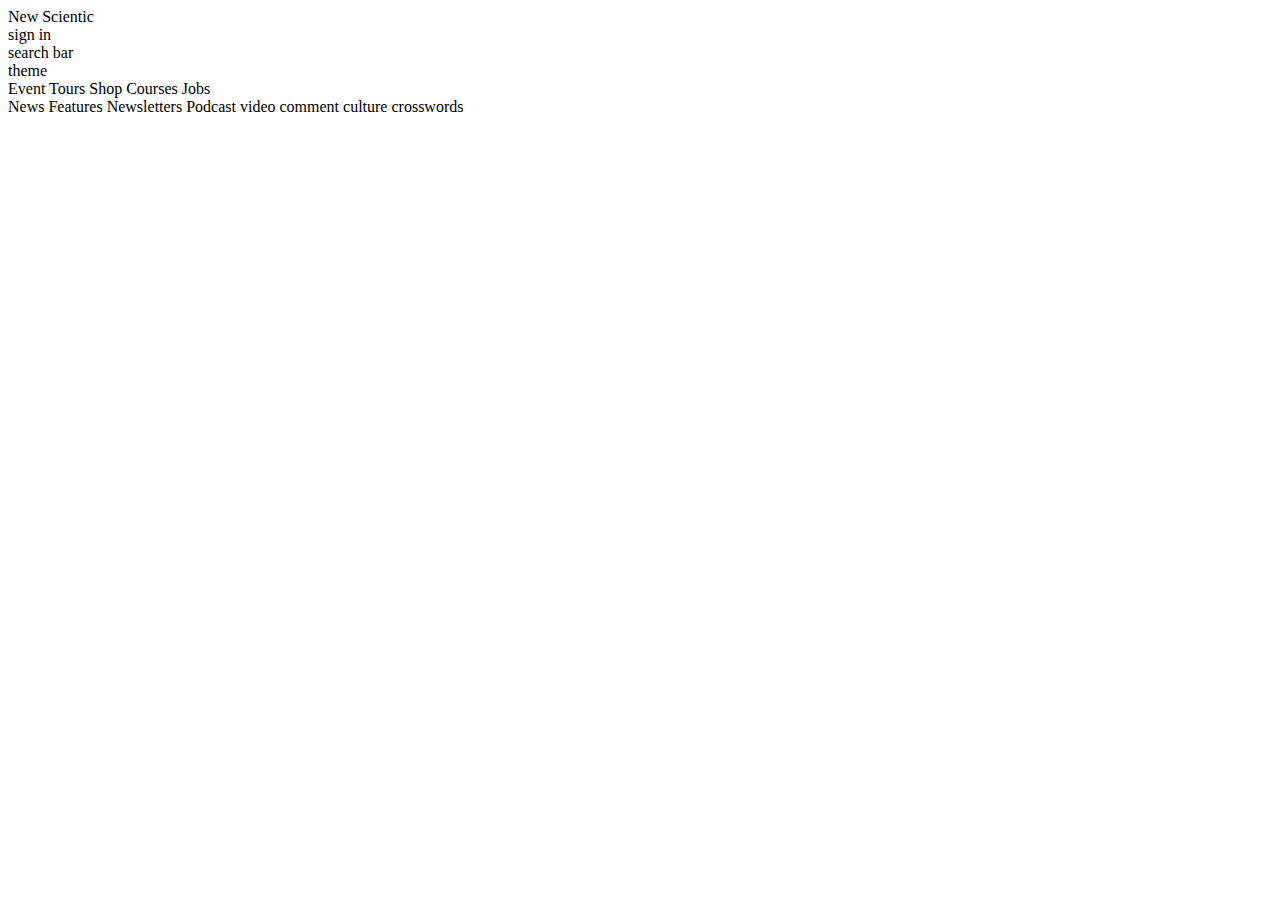
==== week 1 day 3 project/index.html @ d0fafc38 "creation of a new folder" ====
<!DOCTYPE html>
<html lang="en">
<head>
    <meta charset="UTF-8">
    <meta name="viewport" content="width=device-width, initial-scale=1.0">
    <title>Document</title>
</head>
<body>
    <header>
        <div class="header-first-line">
            <div>New Scientic</div>
            <div>sign in</div>
            <div>search bar</div>
            <div>theme</div>
            <div>
                <div>
                    <a>Event</a>
                    <a>Tours</a>
                    <a>Shop</a>
                    <a>Courses</a>
                    <a>Jobs</a>
                </div>
            </div>
        </div>
        <div class="Explore-section">
            <a>News</a>
            <a>Features</a>
            <a>Newsletters</a>
            <a>Podcast</a>
            <a>video</a>
            <a>comment</a>
            <a>culture</a>
            <a>crosswords</a>
        </div>
    </header>
</body>
</html>
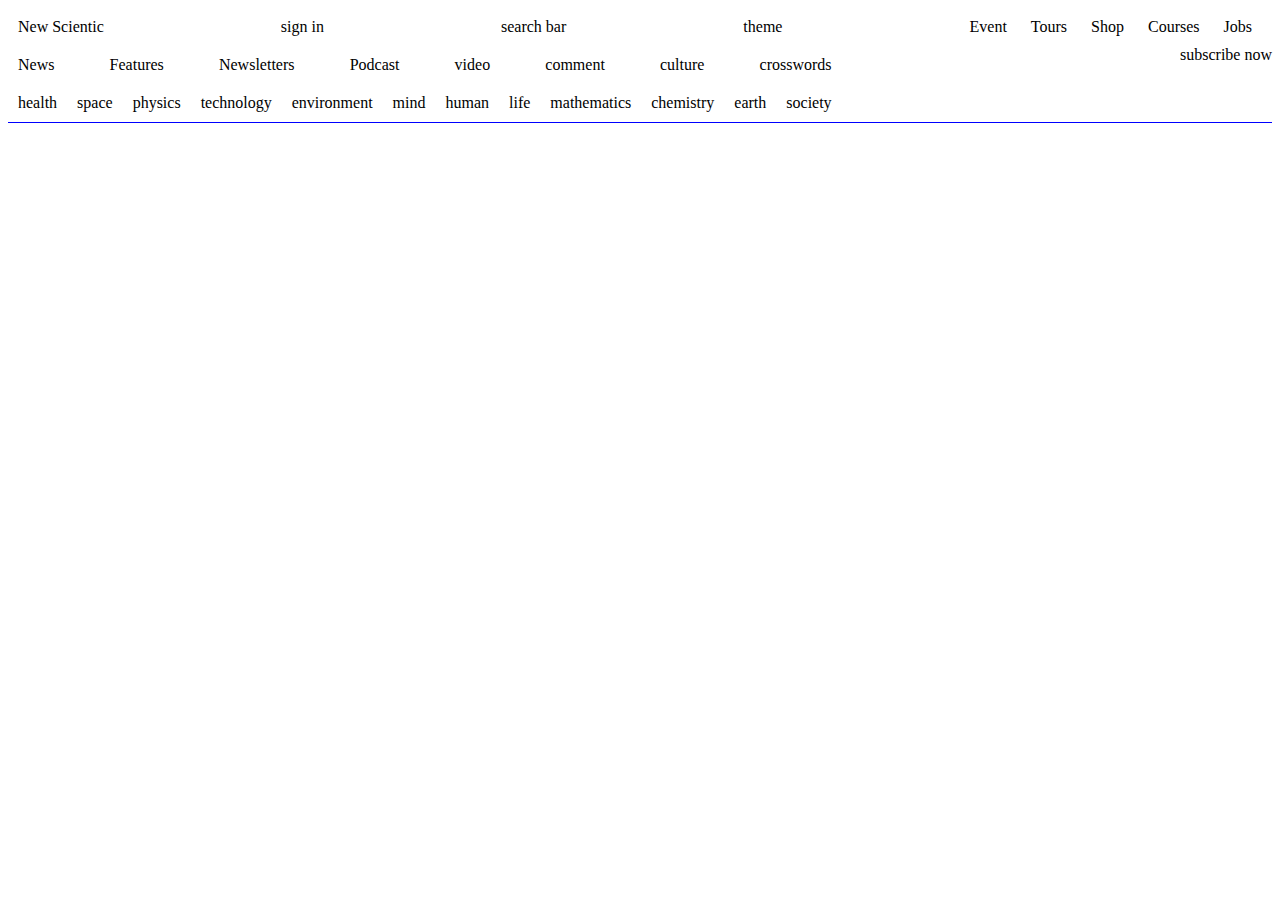
==== commit 15d41d7d: "updated the header" ====
--- a/week 1 day 3 project/index.html
+++ b/week 1 day 3 project/index.html
@@ -3,15 +3,16 @@
 <head>
     <meta charset="UTF-8">
     <meta name="viewport" content="width=device-width, initial-scale=1.0">
-    <title>Document</title>
+    <title>NEW SCIENTIST</title>
+    <link rel="stylesheet" href="NewYork.css">
 </head>
 <body>
     <header>
         <div class="header-first-line">
-            <div>New Scientic</div>
-            <div>sign in</div>
-            <div>search bar</div>
-            <div>theme</div>
+            <div class="new-scientic">New Scientic</div>
+            <div class="sign-in">sign in</div>
+            <div class="search-bar">search bar</div>
+            <div class="theme">theme</div>
             <div>
                 <div>
                     <a>Event</a>
@@ -22,7 +23,9 @@
                 </div>
             </div>
         </div>
-        <div class="Explore-section">
+        <div class="three-header">
+            <div class="section-topic">
+                <div class="explore-section">
             <a>News</a>
             <a>Features</a>
             <a>Newsletters</a>
@@ -31,6 +34,23 @@
             <a>comment</a>
             <a>culture</a>
             <a>crosswords</a>
+                </div>
+                <div class="explore-topic">
+            <a>health</a>
+            <a>space</a>
+            <a>physics</a>
+            <a>technology</a>
+            <a>environment</a>
+            <a>mind</a>
+            <a>human</a>
+            <a>life</a>
+            <a>mathematics</a>
+            <a>chemistry</a>
+            <a>earth</a>
+            <a>society</a>
+                </div>
+            </div>    
+            <div class="subscribe-button">subscribe now</div>
         </div>
     </header>
 </body>
--- a/week 1 day 3 project/NewYork.css
+++ b/week 1 day 3 project/NewYork.css
@@ -0,0 +1,29 @@
+header{
+    border-bottom: 1px solid;
+    border-color: blue;
+}
+
+a{
+    padding: 10px;
+}
+
+.header-first-line{
+    display: flex;
+    justify-content: space-between;
+    padding: 10px;
+}
+
+.explore-section{
+    display: flex;
+    justify-content: space-between;
+}
+
+.explore-topic{
+    display: flex;
+    justify-content: space-between;
+}
+
+.three-header{
+    display: flex;
+    justify-content: space-between;
+}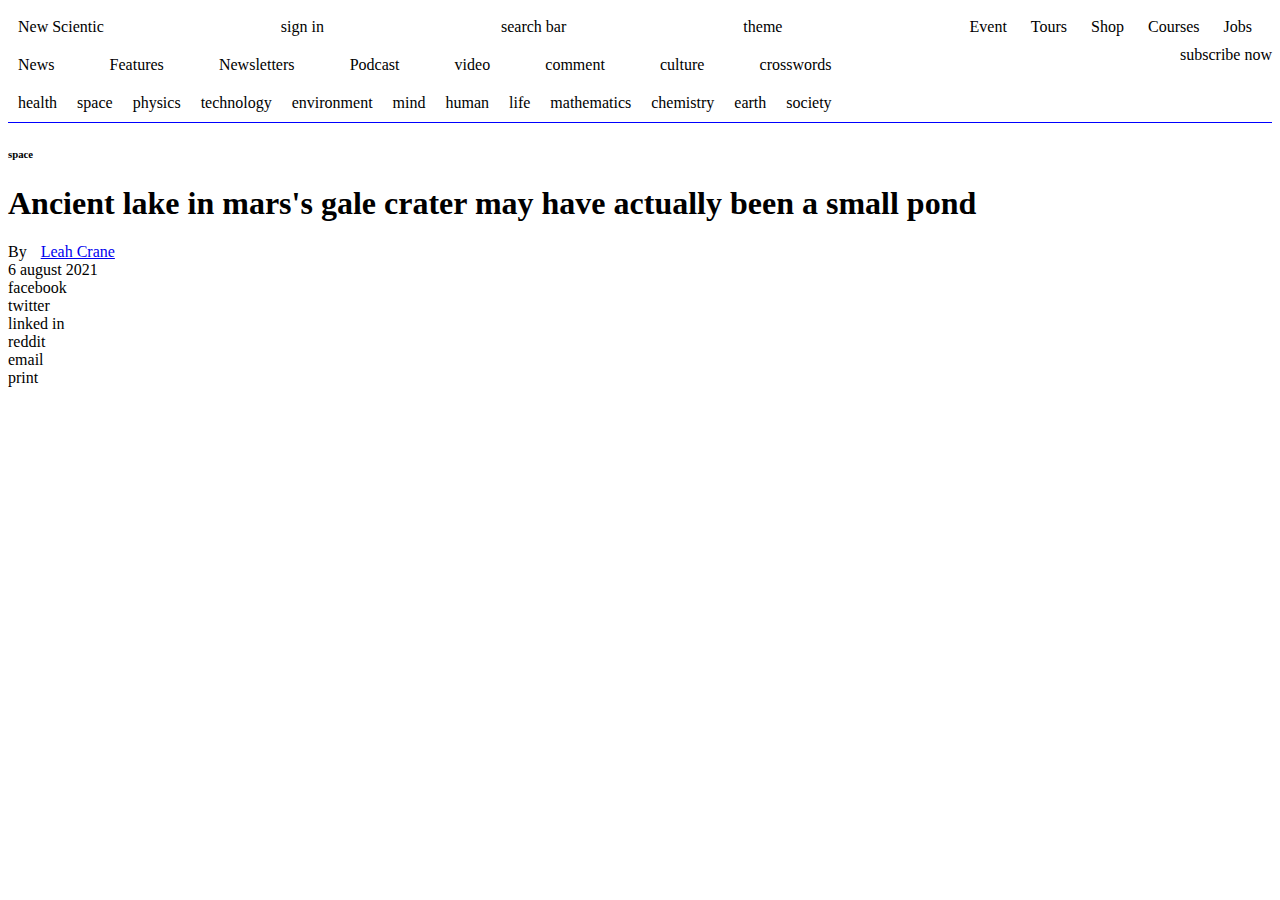
==== commit f148c793: "started building the main body of the page, also added a picture" ====
--- a/week 1 day 3 project/index.html
+++ b/week 1 day 3 project/index.html
@@ -53,5 +53,19 @@
             <div class="subscribe-button">subscribe now</div>
         </div>
     </header>
+    <div class="main-body">
+        <h6>space</h6>
+        <h1>Ancient lake in mars's gale crater may have actually been a small pond</h1>
+        <div>By <a href="#">Leah Crane</a></div>
+        <div>6 august 2021</div>
+        <div>
+            <div>facebook</div>
+            <div>twitter</div>
+            <div>linked in</div>
+            <div>reddit</div>
+            <div>email</div>
+            <div>print</div>
+        </div>
+    </div>
 </body>
 </html>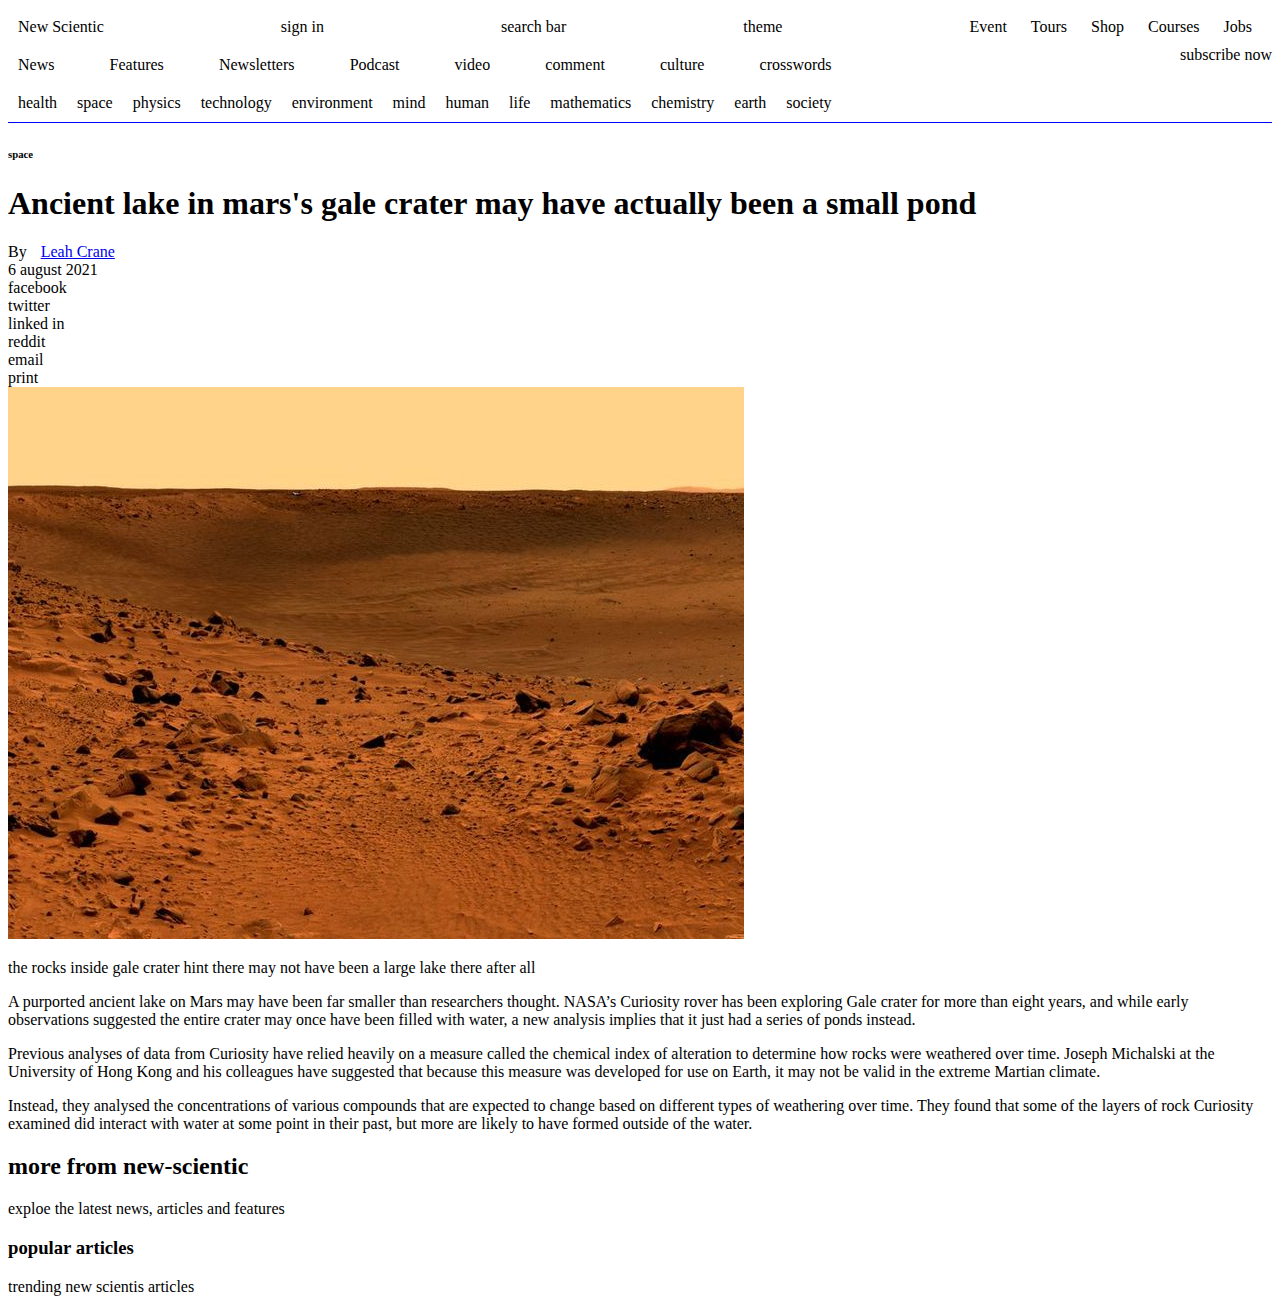
==== commit 218f2601: "Update index.html" ====
--- a/week 1 day 3 project/index.html
+++ b/week 1 day 3 project/index.html
@@ -66,6 +66,61 @@
             <div>email</div>
             <div>print</div>
         </div>
+        <img src="mars.jpeg" alt="a picture of mars">
+        <p>the rocks inside gale crater hint there may not have been a large lake there after all</p>
+        <p>A purported ancient lake on Mars may have been far smaller
+         than researchers thought. NASA’s Curiosity rover has been 
+         exploring Gale crater for more than eight years, and while early 
+         observations suggested the entire crater may once have been filled
+         with water, a new analysis implies that it just had a series of 
+         ponds instead.
+        </p>     
+
+        <p>Previous analyses of data from Curiosity have relied heavily 
+            on a measure called the chemical index of alteration to determine 
+            how rocks were weathered over time. Joseph Michalski at the 
+            University of Hong Kong and his colleagues have suggested that 
+            because this measure was developed for use on Earth, it may not be 
+            valid in the extreme Martian climate.
+        </p>    
+            
+        <p>Instead, they analysed the concentrations of various compounds 
+            that are expected to change based on different types of weathering 
+            over time. They found that some of the layers of rock Curiosity 
+            examined did interact with water at some point in their past, 
+            but more are likely to have formed outside of the water.
+        </p>    
     </div>
+    <div class="second-body">
+        <h2>more from new-scientic</h2>
+        <p>exploe the latest news, articles and features</p>
+        <div class="the-four-divs">
+            <div></div>
+            <div></div>
+            <div></div>
+            <div></div>
+        </div>
+    </div>
+    <div class="third-body">
+        <div class="third-body-head">
+            <h3>popular articles</h3>
+            <p>trending new scientis articles</p>
+        </div>
+        <div class="the-ten-section">
+            <div></div>
+            <div></div>
+            <div></div>
+            <div></div>
+            <div></div>
+            <div></div>
+            <div></div>
+            <div></div>
+            <div></div>
+            <div></div>
+        </div>
+    </div>
+    <footer>
+        
+    </footer>
 </body>
 </html>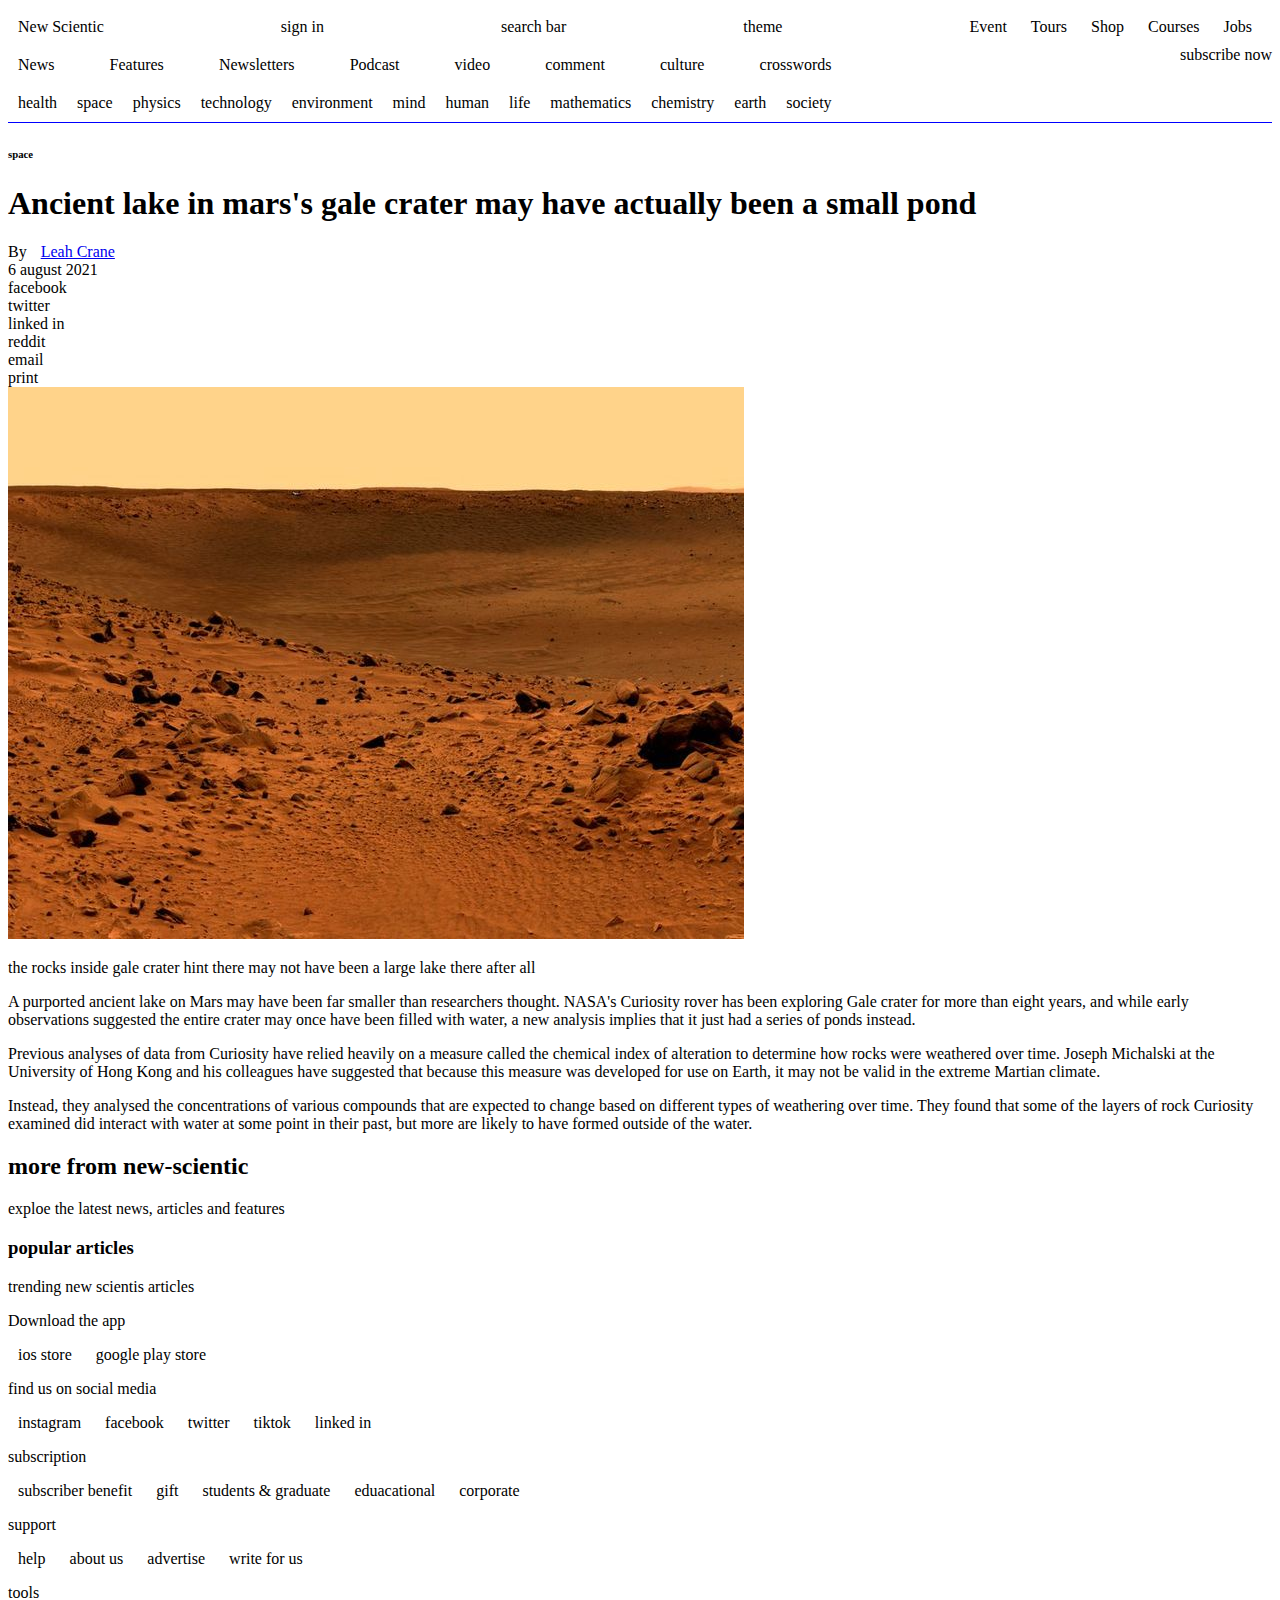
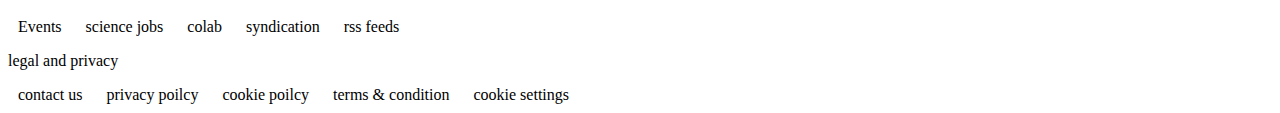
==== commit f506e212: "updated the footer" ====
--- a/week 1 day 3 project/index.html
+++ b/week 1 day 3 project/index.html
@@ -69,7 +69,7 @@
         <img src="mars.jpeg" alt="a picture of mars">
         <p>the rocks inside gale crater hint there may not have been a large lake there after all</p>
         <p>A purported ancient lake on Mars may have been far smaller
-         than researchers thought. NASA’s Curiosity rover has been 
+         than researchers thought. NASA's Curiosity rover has been 
          exploring Gale crater for more than eight years, and while early 
          observations suggested the entire crater may once have been filled
          with water, a new analysis implies that it just had a series of 
@@ -120,7 +120,52 @@
         </div>
     </div>
     <footer>
-        
+        <div class="footer-body">
+            <div class="download">
+                <p>Download the app</p>
+                <a>ios store</a>
+                <a>google play store</a>
+            </div>
+            <div class="social">
+                <p>find us on social media</p>
+                <a>instagram</a>
+                <a>facebook</a>
+                <a>twitter</a>
+                <a>tiktok</a>
+                <a>linked in</a>
+            </div>
+            <div class="subscribe">
+                <P>subscription</P>
+                <a>subscriber benefit</a>
+                <a>gift</a>
+                <a>students & graduate</a>
+                <a>eduacational</a>
+                <a>corporate</a>
+            </div>
+            <div class="support">
+                <p>support</p>
+                <a>help</a>
+                <a>about us</a>
+                <a>advertise</a>
+                <a>write for us</a>
+            </div>
+            <div class="tools">
+                <p>tools</p>
+                <a>Events</a>
+                <a>science jobs</a>
+                <a>colab</a>
+                <a>syndication</a>
+                <a>rss feeds</a>
+            </div>
+            <div class="legal-and-privacy">
+                <p>legal and privacy</p>
+                <a>contact us</a>
+                <a>privacy poilcy</a>
+                <a>cookie poilcy</a>
+                <a>terms & condition</a>
+                <a>cookie settings</a>
+            </div>
+        </div>
     </footer>
 </body>
 </html>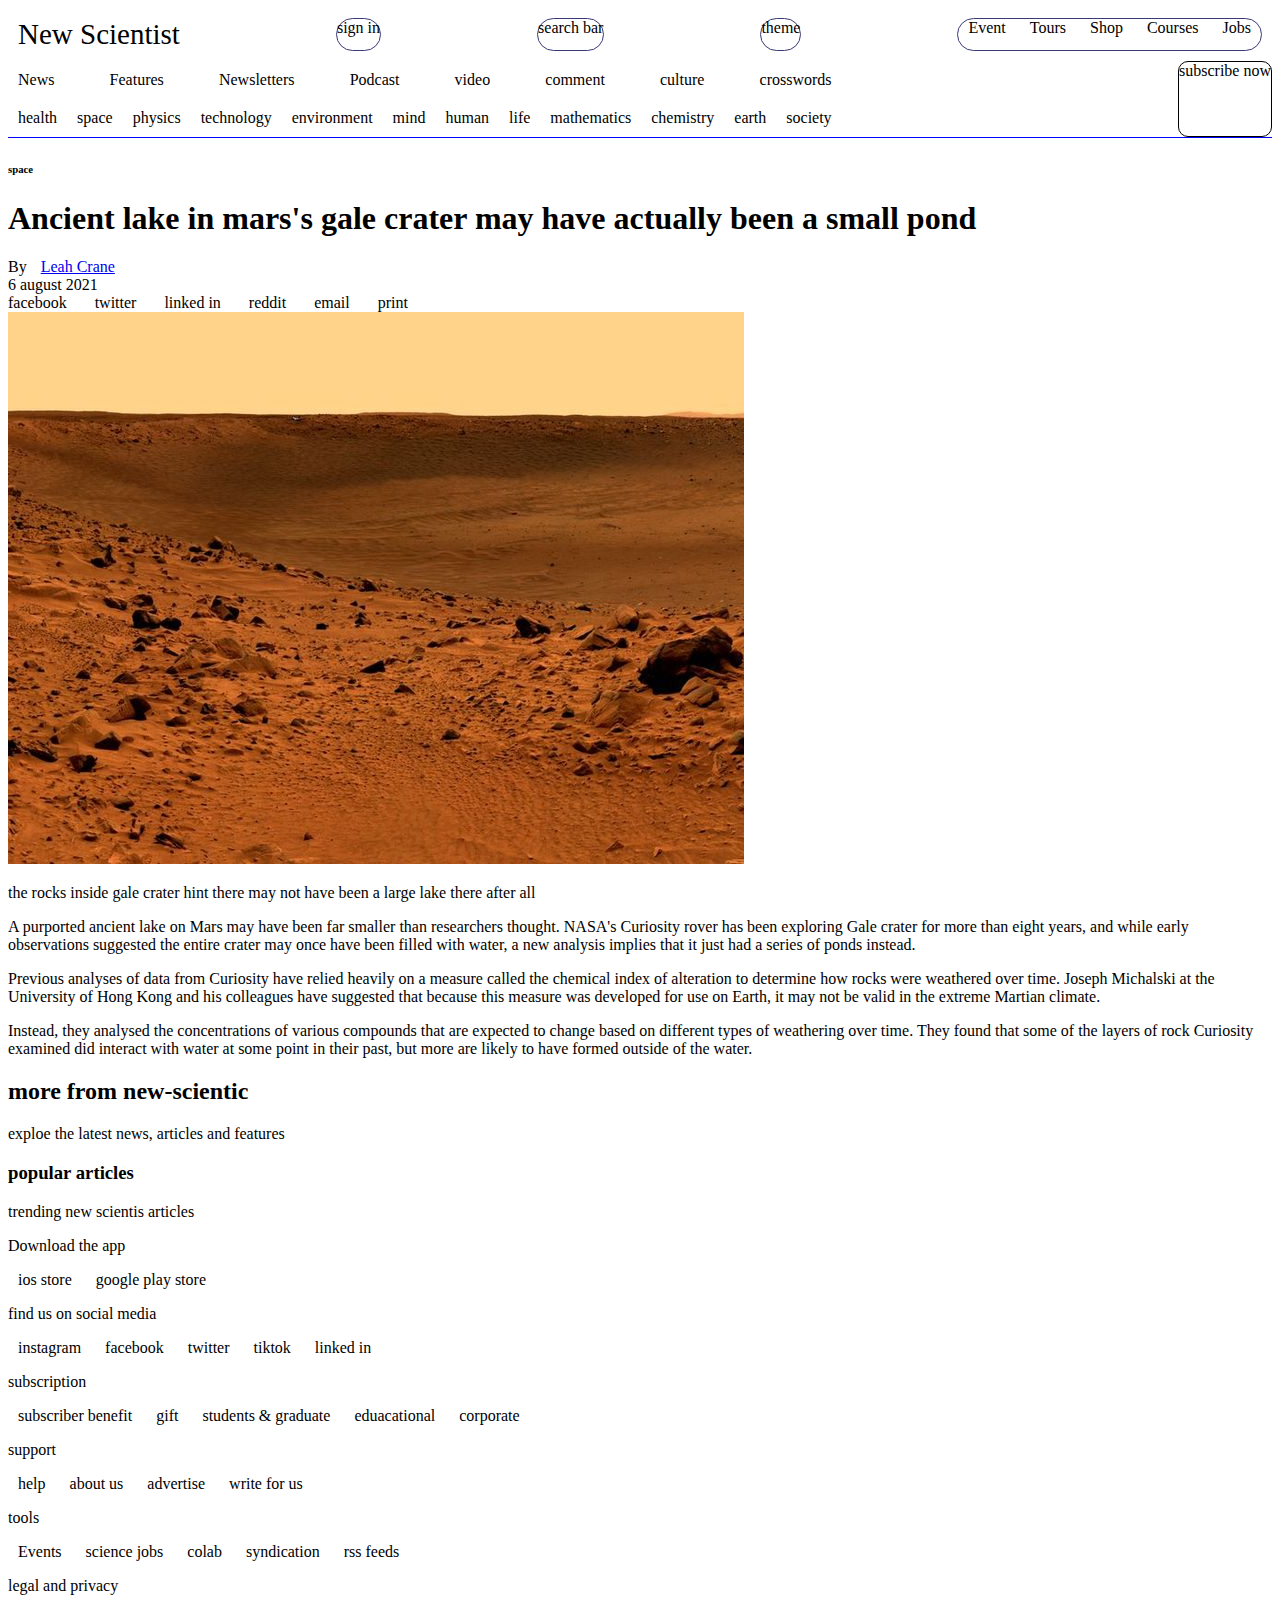
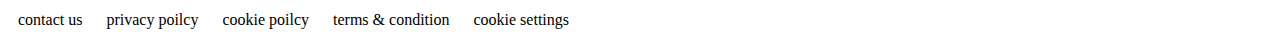
==== commit d07fc2b5: "began styling the header with css" ====
--- a/week 1 day 3 project/index.html
+++ b/week 1 day 3 project/index.html
@@ -9,45 +9,43 @@
 <body>
     <header>
         <div class="header-first-line">
-            <div class="new-scientic">New Scientic</div>
+            <div class="new-scientic">New Scientist</div>
             <div class="sign-in">sign in</div>
             <div class="search-bar">search bar</div>
-            <div class="theme">theme</div>
-            <div>
-                <div>
-                    <a>Event</a>
-                    <a>Tours</a>
-                    <a>Shop</a>
-                    <a>Courses</a>
-                    <a>Jobs</a>
-                </div>
+            <div class="theme">theme</div>            
+            <div class="the-bar">
+                <a>Event</a>
+                <a>Tours</a>
+                <a>Shop</a>
+                <a>Courses</a>
+                <a>Jobs</a>
             </div>
         </div>
         <div class="three-header">
             <div class="section-topic">
                 <div class="explore-section">
-            <a>News</a>
-            <a>Features</a>
-            <a>Newsletters</a>
-            <a>Podcast</a>
-            <a>video</a>
-            <a>comment</a>
-            <a>culture</a>
-            <a>crosswords</a>
+                    <a>News</a>
+                    <a>Features</a>
+                    <a>Newsletters</a>
+                    <a>Podcast</a>
+                    <a>video</a>
+                    <a>comment</a>
+                    <a>culture</a>
+                    <a>crosswords</a>
                 </div>
                 <div class="explore-topic">
-            <a>health</a>
-            <a>space</a>
-            <a>physics</a>
-            <a>technology</a>
-            <a>environment</a>
-            <a>mind</a>
-            <a>human</a>
-            <a>life</a>
-            <a>mathematics</a>
-            <a>chemistry</a>
-            <a>earth</a>
-            <a>society</a>
+                    <a>health</a>
+                    <a>space</a>
+                    <a>physics</a>
+                    <a>technology</a>
+                    <a>environment</a>
+                    <a>mind</a>
+                    <a>human</a>
+                    <a>life</a>
+                    <a>mathematics</a>
+                    <a>chemistry</a>
+                    <a>earth</a>
+                    <a>society</a>
                 </div>
             </div>    
             <div class="subscribe-button">subscribe now</div>
@@ -58,7 +56,7 @@
         <h1>Ancient lake in mars's gale crater may have actually been a small pond</h1>
         <div>By <a href="#">Leah Crane</a></div>
         <div>6 august 2021</div>
-        <div>
+        <div class="plug-ins">
             <div>facebook</div>
             <div>twitter</div>
             <div>linked in</div>
--- a/week 1 day 3 project/NewYork.css
+++ b/week 1 day 3 project/NewYork.css
@@ -13,6 +13,34 @@
     padding: 10px;
 }
 
+.new-scientic{
+    font-size: 29px;
+}
+
+.sign-in{
+    border: 1px solid;
+    border-radius: 20px;
+    border-color: rgb(57, 57, 117);
+}
+
+.search-bar{
+    border: 1px solid;
+    border-radius: 20px;
+    border-color: rgb(57, 57, 117);
+}
+
+.theme{
+    border: 1px solid;
+    border-radius: 20px;
+    border-color: rgb(57, 57, 117);
+}
+
+.the-bar{
+    border: 1px solid;
+    border-radius: 20px;
+    border-color: rgb(57, 57, 117);
+}
+
 .explore-section{
     display: flex;
     justify-content: space-between;
@@ -23,7 +51,18 @@
     justify-content: space-between;
 }
 
+.subscribe-button{
+    border: 1px solid;
+    border-radius: 10px;
+}
+
 .three-header{
     display: flex;
     justify-content: space-between;
+}
+
+.plug-ins{
+    display: flex;
+    justify-content: space-between;
+    width: 400px;
 }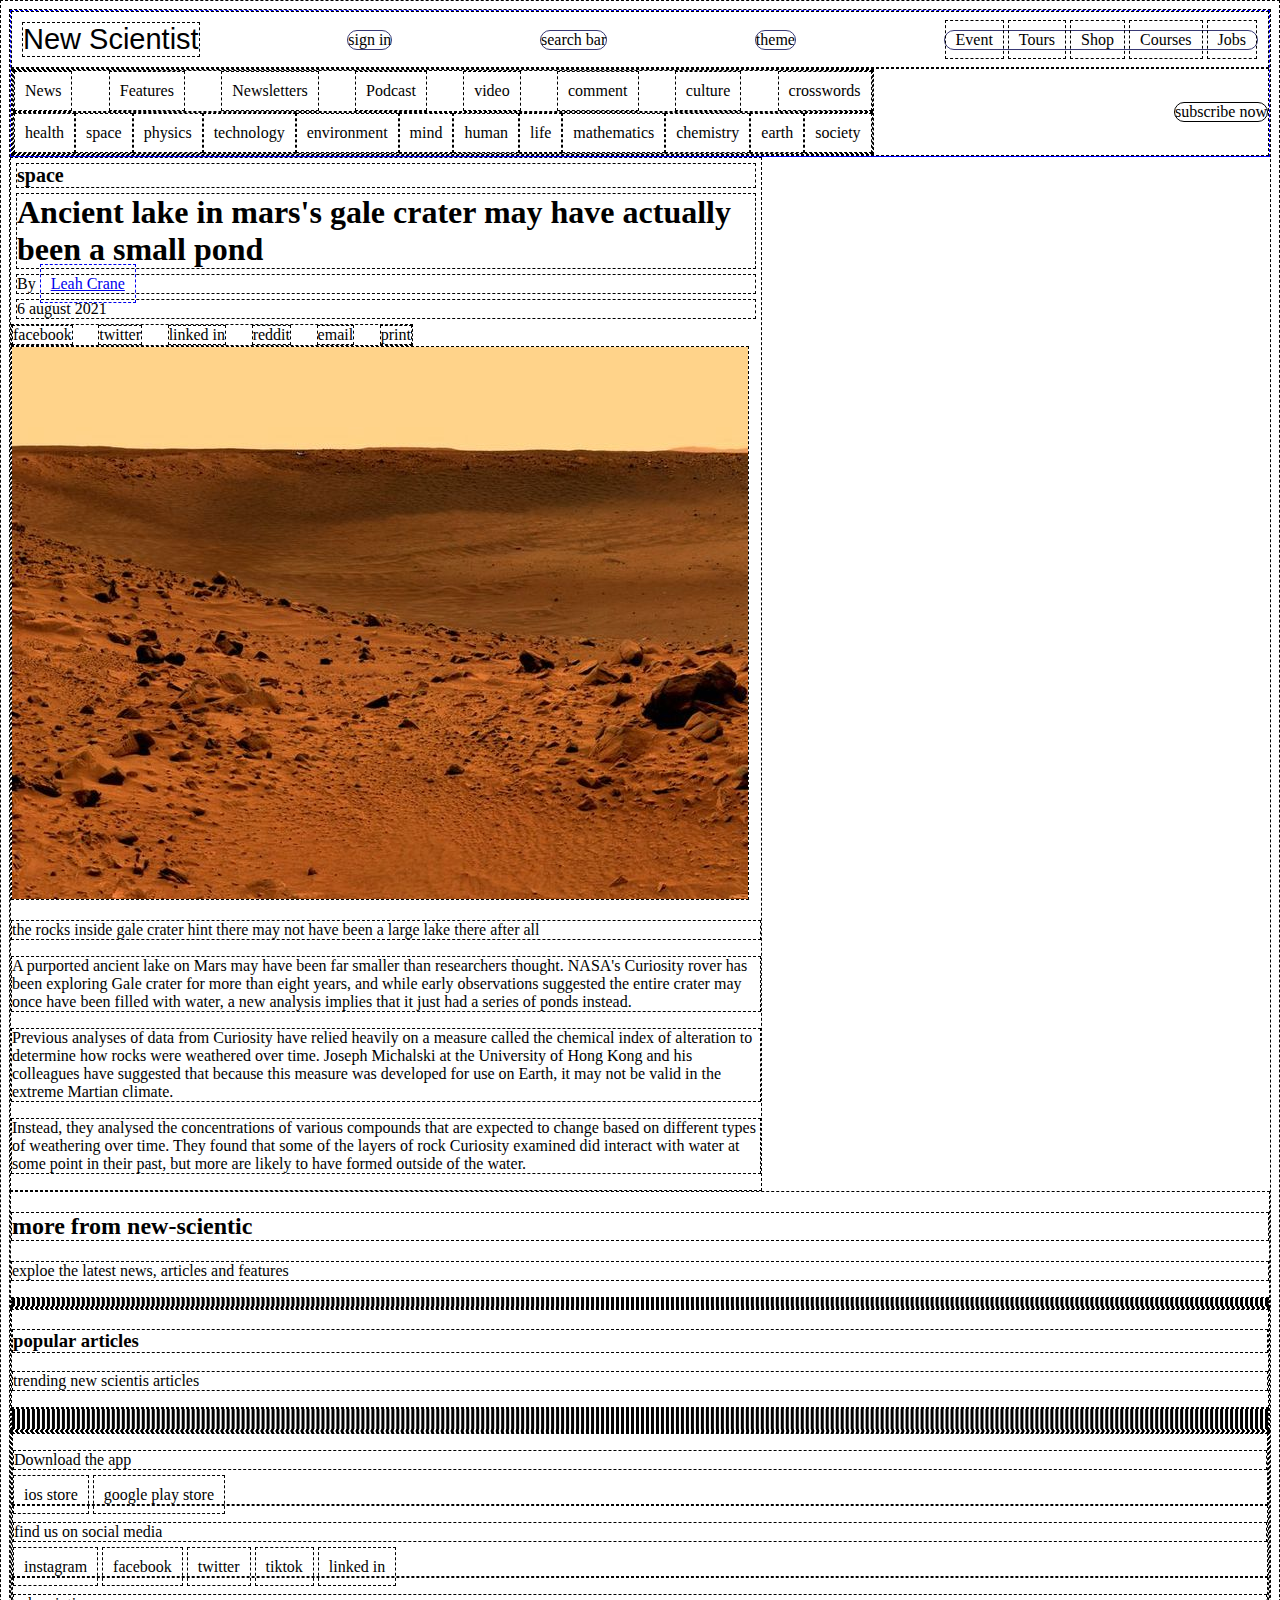
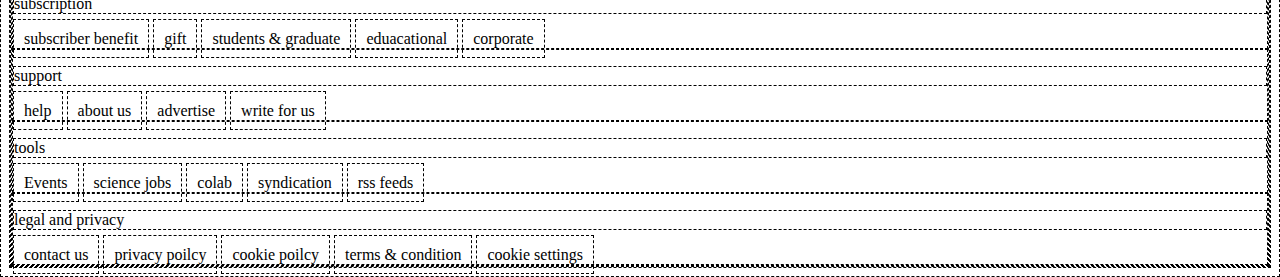
==== commit e876bdcd: "started styling" ====
--- a/week 1 day 3 project/index.html
+++ b/week 1 day 3 project/index.html
@@ -53,9 +53,9 @@
     </header>
     <div class="main-body">
         <h6>space</h6>
-        <h1>Ancient lake in mars's gale crater may have actually been a small pond</h1>
-        <div>By <a href="#">Leah Crane</a></div>
-        <div>6 august 2021</div>
+        <h1 class="main-body-header">Ancient lake in mars's gale crater may have actually been a small pond</h1>
+        <div class="the-link">By <a href="#">Leah Crane</a></div>
+        <div class="date">6 august 2021</div>
         <div class="plug-ins">
             <div>facebook</div>
             <div>twitter</div>
--- a/week 1 day 3 project/NewYork.css
+++ b/week 1 day 3 project/NewYork.css
@@ -1,3 +1,7 @@
+* {
+    border: 1px dashed;
+}
+
 header{
     border-bottom: 1px solid;
     border-color: blue;
@@ -11,10 +15,12 @@
     display: flex;
     justify-content: space-between;
     padding: 10px;
+    align-items: center;
 }
 
 .new-scientic{
     font-size: 29px;
+    font-family: Impact, Haettenschweiler, 'Arial Narrow Bold', sans-serif;
 }
 
 .sign-in{
@@ -59,10 +65,23 @@
 .three-header{
     display: flex;
     justify-content: space-between;
+    align-items: center;
 }
 
 .plug-ins{
     display: flex;
     justify-content: space-between;
     width: 400px;
+}
+
+h6, .main-body-header, .the-link, .date{
+    margin: 5px;
+}
+
+h6{
+    font-size: 20px;
+}
+
+.main-body{
+    width: 750px;
 }